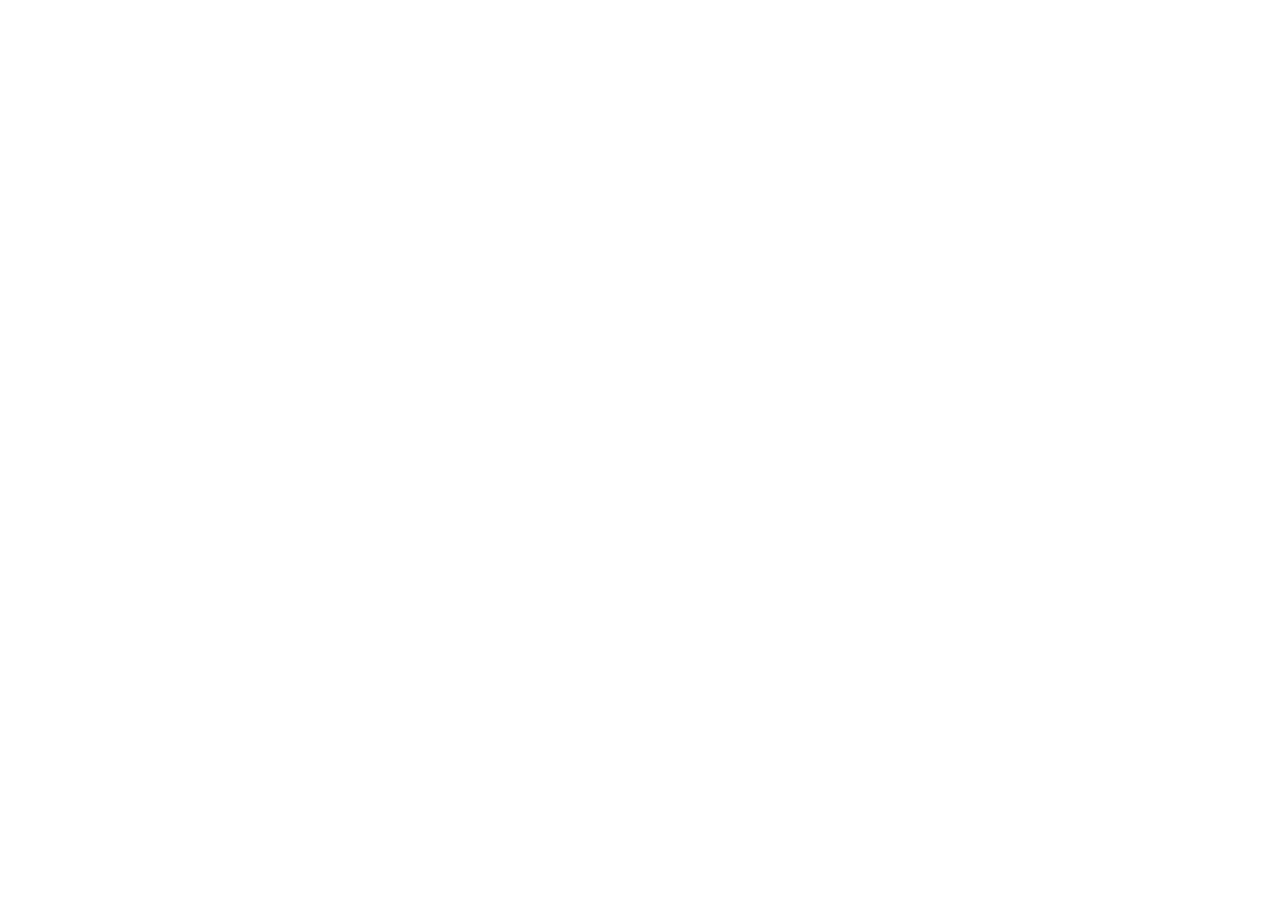
==== index.html @ abc95cff "test_commit01" ====
<!DOCTYPE html>
<html lang="en">
<head>
    <meta charset="UTF-8">
    <meta name="viewport" content="width=device-width, initial-scale=1.0">
    <link href="https://cdn.jsdelivr.net/npm/bootstrap@5.3.9/dist/css/bootstrap.min.css">
    <link rel="stylesheet" href="style.css">
    <title>Document</title>
</head>
<body>
    
    

    <script src="app.js"></script>
    <script src="https://cdn.jsdelivr.net/npm/@popperjs/core@2.11.8/dist/umd/popper.min.js" integrity="sha384-I7E8VVD/ismYTF4hNIPjVp/Zjvgyol6VFvRkX/vR+Vc4jQkC+hVqc2pM8ODewa9r" crossorigin="anonymous"></script>
    <script src="https://cdn.jsdelivr.net/npm/bootstrap@5.3.9/dist/js/bootstrap.min.js" integrity="sha384-89aa4glufciPv46aKltztWQEmk+Tu9W2RhzXr6VcnUUEub7F8+06RcL2RYLCOHUq" crossorigin="anonymous"></script>
</body>
</html>
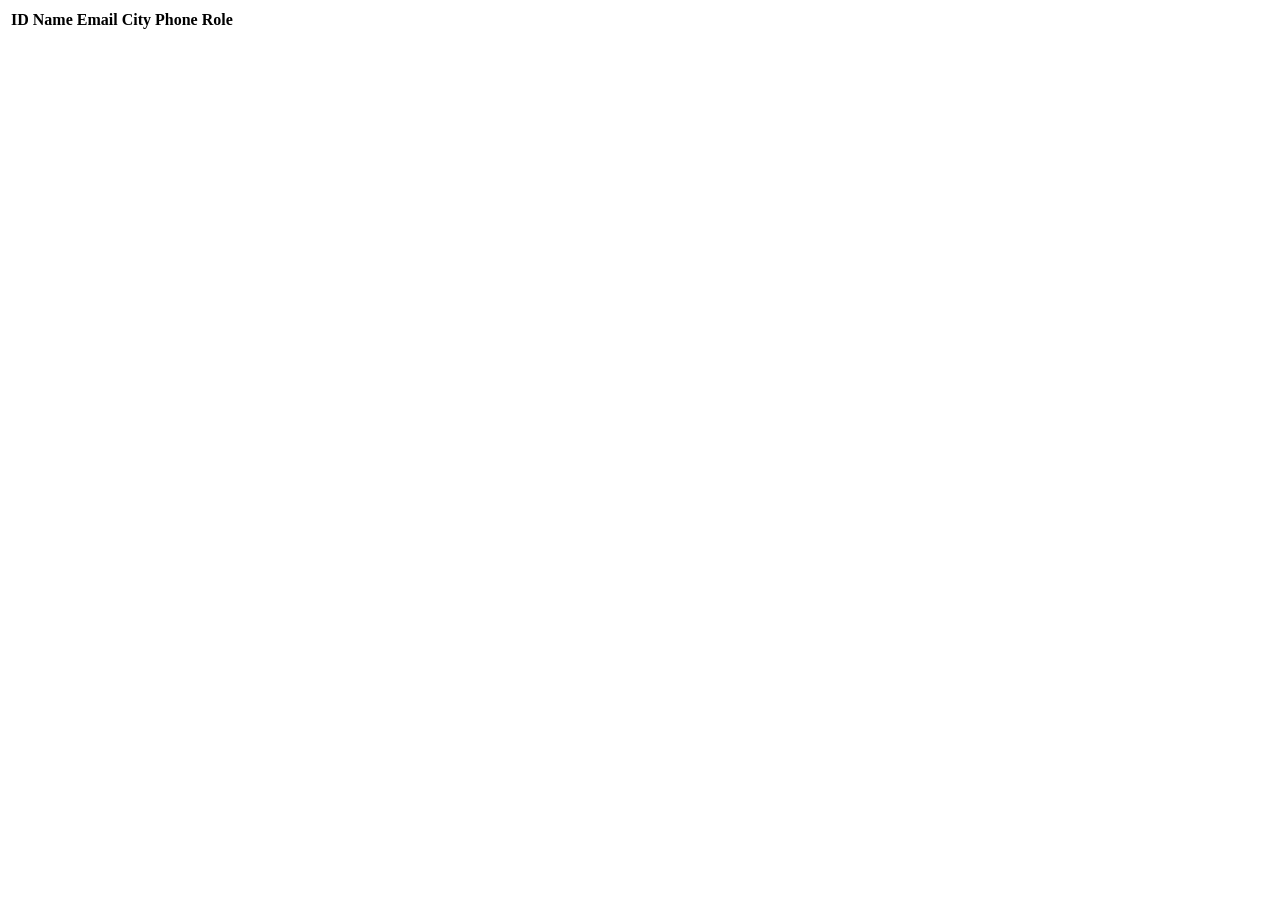
==== commit 3ddc144c: "commit02" ====
--- a/index.html
+++ b/index.html
@@ -8,7 +8,24 @@
     <title>Document</title>
 </head>
 <body>
-    
+
+    <div class="border rounded-3 overflow-auto">
+        <table class="table table-striped mb-0 table-primary">
+            <thead>
+                <tr>
+                    <th scope="col">ID</th>
+                    <th scope="col">Name</th>
+                    <th scope="col">Email</th>
+                    <th scope="col">City</th>
+                    <th scope="col">Phone</th>
+                    <th scope="col">Role</th>
+                </tr>
+            </thead>
+            <tbody id="table-body">
+                <!-- Table rows will be dynamically inserted here -->
+            </tbody>
+        </table>
+    </div>
     
 
     <script src="app.js"></script>
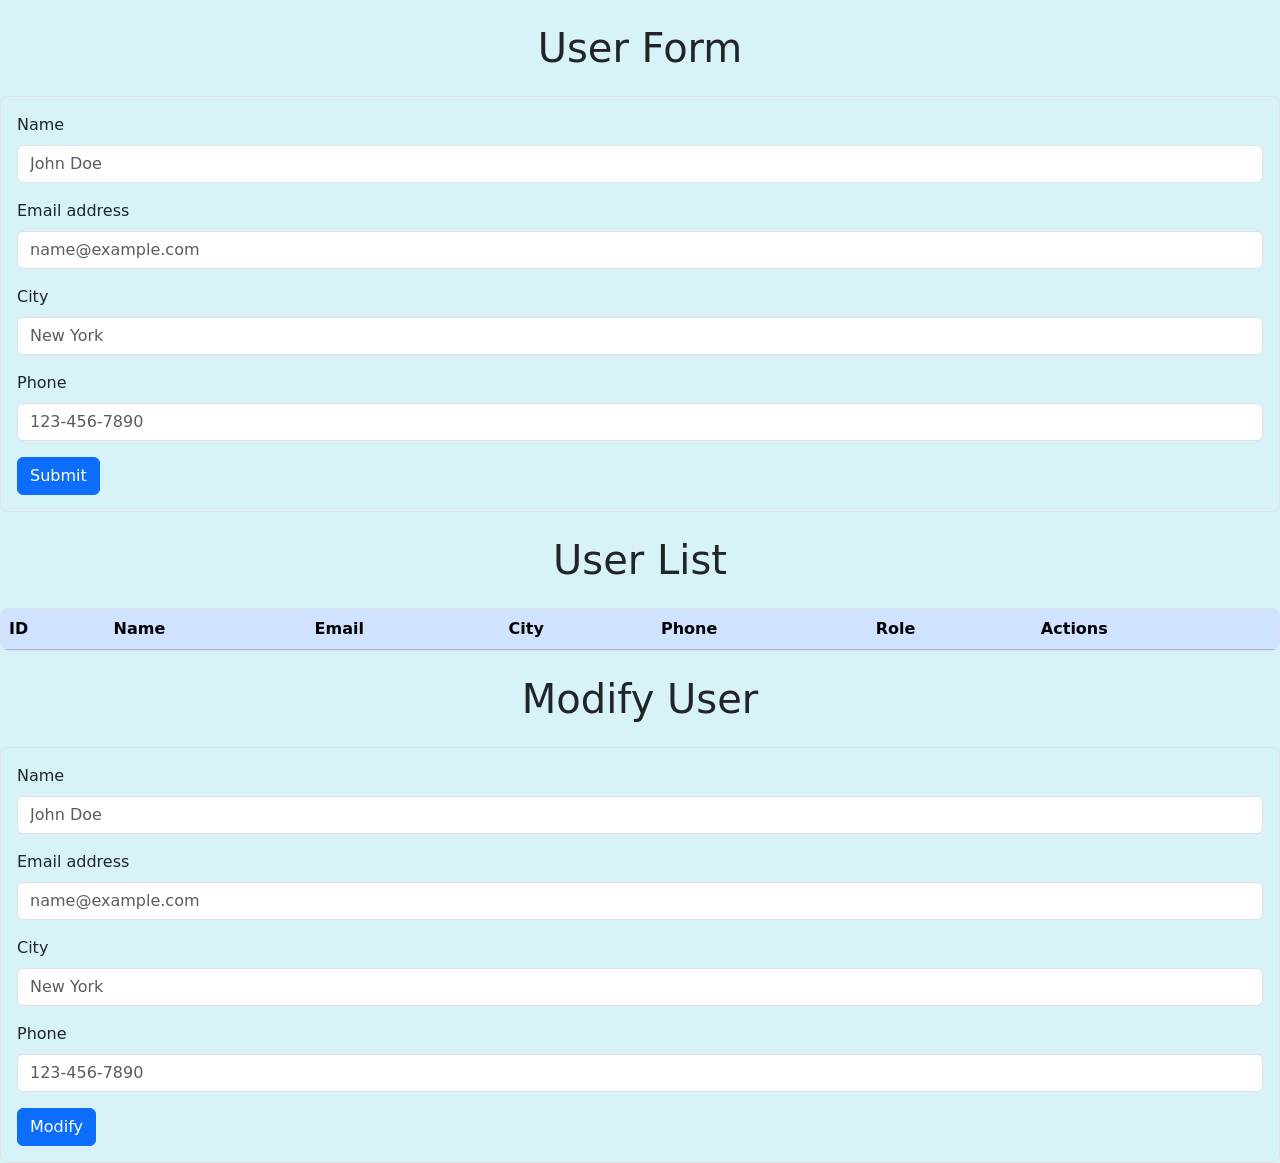
==== commit 1fa0313c: "kesz egyenlore" ====
--- a/index.html
+++ b/index.html
@@ -3,12 +3,41 @@
 <head>
     <meta charset="UTF-8">
     <meta name="viewport" content="width=device-width, initial-scale=1.0">
-    <link href="https://cdn.jsdelivr.net/npm/bootstrap@5.3.9/dist/css/bootstrap.min.css">
+    <link rel="stylesheet" href="https://cdn.jsdelivr.net/npm/bootstrap@5.3.9/dist/css/bootstrap.min.css">
     <link rel="stylesheet" href="style.css">
     <title>Document</title>
 </head>
 <body>
-
+    <h1 class="text-center my-4">User Form</h1>
+    <div class="border rounded-3 overflow-auto mt-4 p-3 ">
+        <!-- <div class="mb-3">
+            <label for="exampleFormControlInput1" class="form-label">Id</label>
+            <input type="text" class="form-control" id="id-input" placeholder="1">
+        </div> -->
+        <div class="mb-3">
+            <label for="exampleFormControlInput1" class="form-label">Name</label>
+            <input type="text" class="form-control" id="name" placeholder="John Doe">
+        </div>
+        <div class="mb-3">
+            <label for="exampleFormControlInput1" class="form-label">Email address</label>
+            <input type="text" class="form-control" id="email" placeholder="name@example.com">
+        </div>
+        <div class="mb-3">
+            <label for="exampleFormControlInput1" class="form-label">City</label>
+            <input type="text" class="form-control" id="city" placeholder="New York">
+        </div>
+        <div class="mb-3">
+            <label for="exampleFormControlInput1" class="form-label">Phone</label>
+            <input type="text" class="form-control" id="phone" placeholder="123-456-7890">
+        </div>
+        <!-- <div class="mb-3">
+            <label for="exampleFormControlInput1" class="form-label">Role</label>
+            <input type="text" class="form-control" id="role" placeholder="Admin">
+        </div> -->
+        <button type="button" class="btn btn-primary" onclick="submitUserForm(event)">Submit</button>
+    </div>
+    
+    <h1 class="text-center my-4">User List</h1>
     <div class="border rounded-3 overflow-auto">
         <table class="table table-striped mb-0 table-primary">
             <thead>
@@ -19,6 +48,7 @@
                     <th scope="col">City</th>
                     <th scope="col">Phone</th>
                     <th scope="col">Role</th>
+                    <th scope="col">Actions</th>
                 </tr>
             </thead>
             <tbody id="table-body">
@@ -26,6 +56,36 @@
             </tbody>
         </table>
     </div>
+    <h1 class="text-center my-4">Modify User</h1>
+    <div class="border rounded-3 overflow-auto mt-4 p-3 ">
+        <!-- <div class="mb-3">
+            <label for="exampleFormControlInput1" class="form-label">Id</label>
+            <input type="text" class="form-control" id="modify-id" placeholder="1">
+        </div> -->
+        <div class="mb-3">
+            <label for="exampleFormControlInput1" class="form-label">Name</label>
+            <input type="text" class="form-control" id="modify-name" placeholder="John Doe">
+        </div>
+        <div class="mb-3">
+            <label for="exampleFormControlInput1" class="form-label">Email address</label>
+            <input type="text" class="form-control" id="modify-email" placeholder="name@example.com">
+        </div>
+        <div class="mb-3">
+            <label for="exampleFormControlInput1" class="form-label">City</label>
+            <input type="text" class="form-control" id="modify-city" placeholder="New York">
+        </div>
+        <div class="mb-3">
+            <label for="exampleFormControlInput1" class="form-label">Phone</label>
+            <input type="text" class="form-control" id="modify-phone" placeholder="123-456-7890">
+        </div>
+        <!-- <div class="mb-3">
+            <label for="exampleFormControlInput1" class="form-label">Role</label>
+            <input type="text" class="form-control" id="modify-role" placeholder="customer" readonly>
+        </div> -->
+            <button type="button" class="btn btn-primary" onclick="modifyUser()">Modify</button>
+    </div>
+
+    
     
 
     <script src="app.js"></script>
--- a/style.css
+++ b/style.css
@@ -0,0 +1,3 @@
+body{
+    background-color: #d7f3f8;
+}
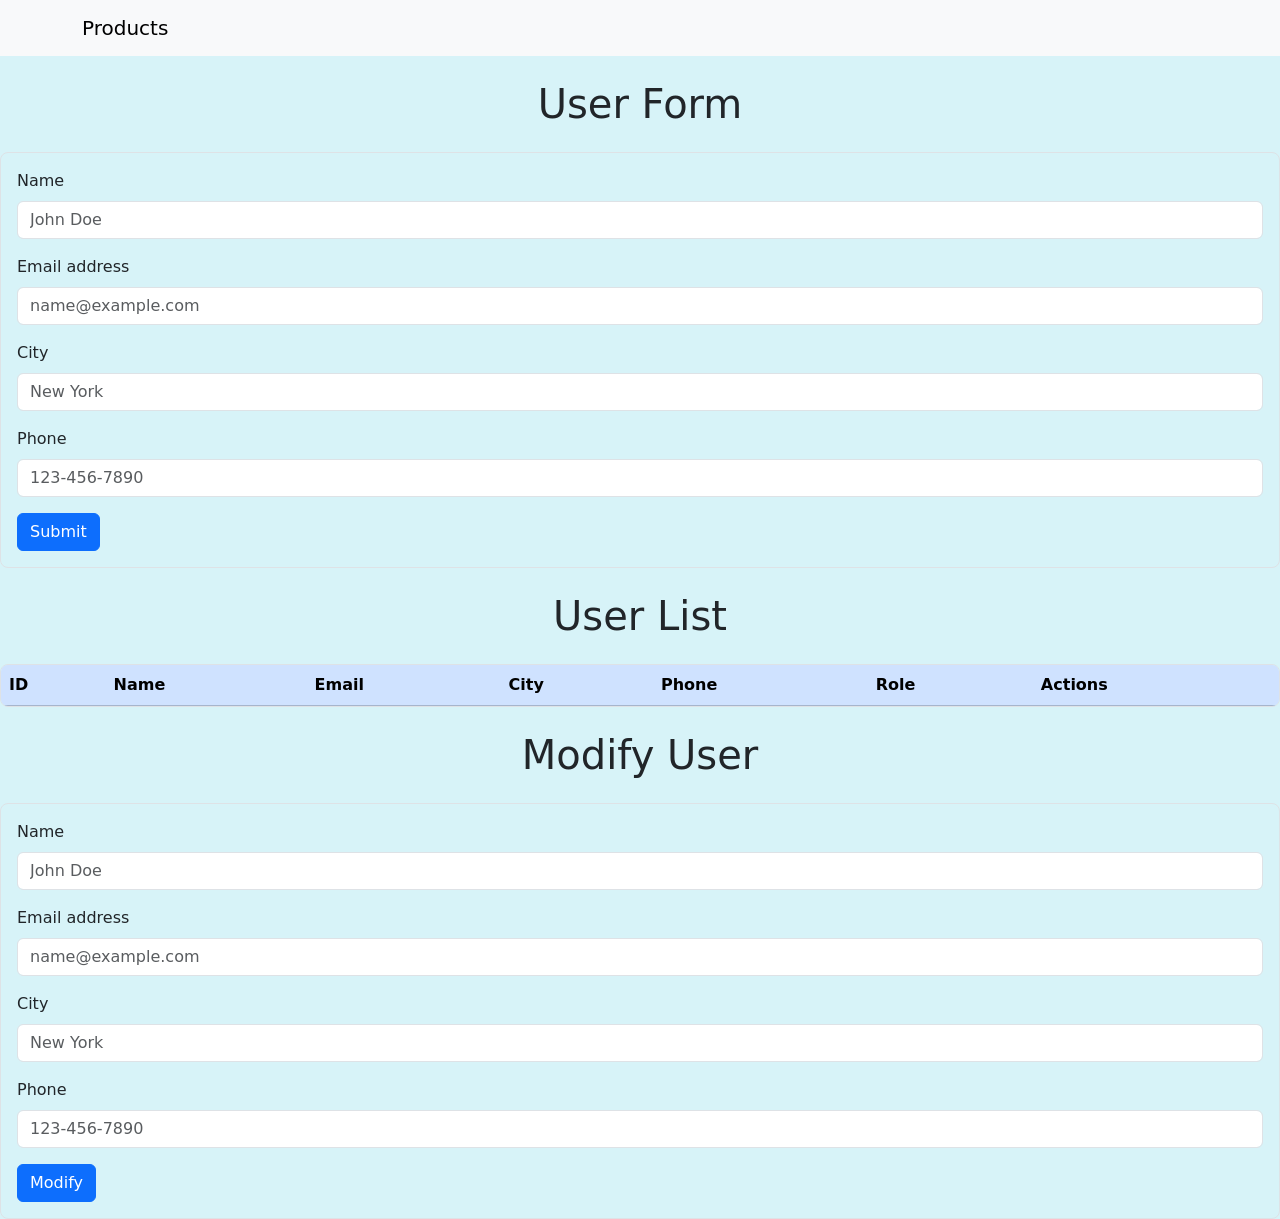
==== commit 25c75906: "products  kesz" ====
--- a/index.html
+++ b/index.html
@@ -8,6 +8,13 @@
     <title>Document</title>
 </head>
 <body>
+    <header>
+        <nav class="navbar navbar-expand-lg navbar-light bg-light">
+            <div class="container">
+                <a class="navbar-brand" href="products.html">Products</a>
+            </div>
+        </nav>
+    </header>
     <h1 class="text-center my-4">User Form</h1>
     <div class="border rounded-3 overflow-auto mt-4 p-3 ">
         <!-- <div class="mb-3">
@@ -58,6 +65,7 @@
     </div>
     <h1 class="text-center my-4">Modify User</h1>
     <div class="border rounded-3 overflow-auto mt-4 p-3 ">
+        <input type="hidden" id="modify-id">
         <!-- <div class="mb-3">
             <label for="exampleFormControlInput1" class="form-label">Id</label>
             <input type="text" class="form-control" id="modify-id" placeholder="1">
--- a/style.css
+++ b/style.css
@@ -1,3 +1,12 @@
 body{
     background-color: #d7f3f8;
+}
+
+.product-image {
+    height: 220px;
+    object-fit: cover;
+}
+
+.card {
+    border-radius: 12px;
 }
